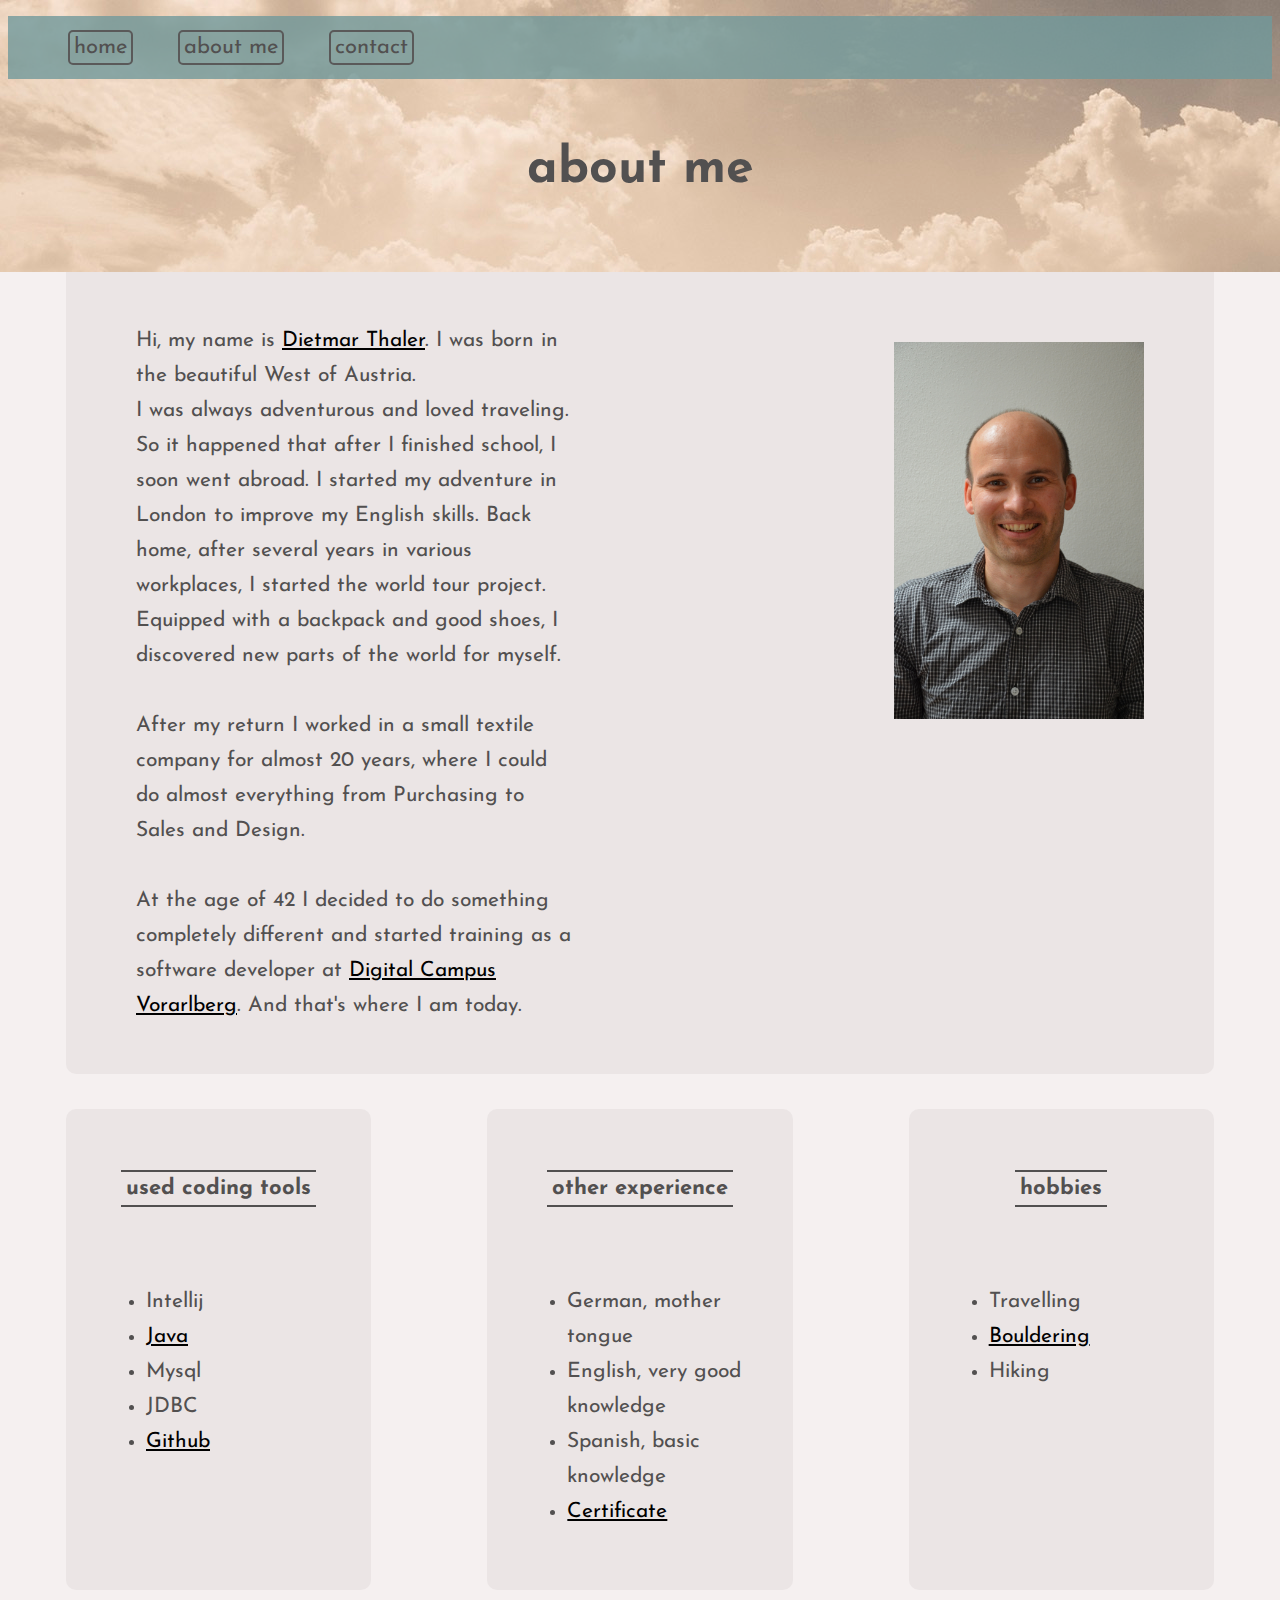
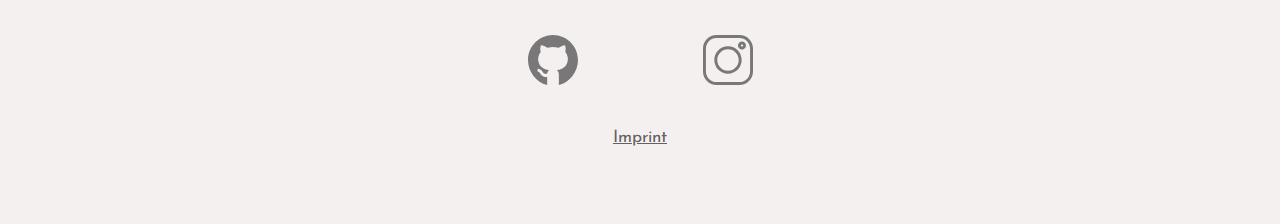
==== about.html @ 55e62fc2 "up" ====
<!DOCTYPE html>

<html>

<head>
    <meta charset="UTF-8">
    <meta name="viewport" content="width=device-width, initial-scale=1.0">
    <title>about me - Dietmar Thaler</title>
    <link href="https://fonts.googleapis.com/css?family=Josefin+Sans&display=swap" rel="stylesheet">
    <link rel="stylesheet" href="CSS/about.css">
</head>

<body>
    <nav class="navbar">
        <ul>
            <li><a href="./index.html">home</a></li>
            <li><a href="./about.html">about me</a></li>
            <li><a href="./contact.html">contact</a></li>
        </ul>
    </nav>
    <main>
        <h1>about me</h1>
        <div class="flex-container">
            <section class="flex-item">
                <!--about me text + a link to contact section (same link than in nav class-->
                <p>
                Hi, my name is <a href="./contact.html"> Dietmar Thaler</a>. 
                I was born in the beautiful West of Austria.<br> I was always adventurous and loved traveling.
                So it happened that after I finished school, I soon went abroad. I started my adventure in London to improve my English skills.
                Back home, after several years in various workplaces, I started the world tour project. Equipped with a backpack and good shoes, I
                discovered new parts of the world for myself.<br><br>
                After my return I worked in a small textile company for almost 20 years, where I could do almost everything from Purchasing
                to Sales and Design.<br><br> 
                At the age of 42 I decided to do something completely different and started training as a software developer
                at <a href="https://www.digitalcampusvorarlberg.at/" target="-blank">Digital Campus Vorarlberg</a>. And that's where I am today.
                </p>  
            </section>
            <section class="flex-item">
                <img id="profile" src="./IMAGES/profile pic.jpg">
            </section>
        </div>

        <div class="flex-container-lists">
            <section class="flex-item-lists">
                <h3><span>used coding tools</span></h3>
                <br>
                <ul>
                    <li>Intellij</li>
                    <li><a href="https://www.codecademy.com/learn/learn-java" target="-blank">Java</a></li>
                    <li>Mysql</li>
                    <li>JDBC</li>
                    <li><a href="https://github.com/thdietmar" target="_blank">Github</a></li>
                </ul>
            </section>
            <section class="flex-item-lists">
                <h3><span>other experience</span></h3>
                <br>
                <ul>
                    <li>German, mother tongue</li>
                    <li>English, very good knowledge</li>
                    <li>Spanish, basic knowledge</li>
                    <li><a href="./IMAGES/Certificate.pdf" target="_blank">Certificate</a></li>
                </ul>
            </section>
            <section class="flex-item-lists">
                <h3><span>hobbies</span></h3>
                <br>
                <ul>
                    <li>Travelling</li>
                    <li><a href="https://www.youtube.com/embed/Kto778JoFIY" target="_blank" frameborder="0" allow="accelerometer; autoplay; encrypted-media; gyroscope; picture-in-picture" allowfullscreen>Bouldering</a></li>
                    <li>Hiking</li>
                </ul>
            </section>
        </div>
    </main>

    <footer>
        <div class="social-links">
            <a href="https://github.com/thdietmar" target="_blank"><img src="./IMAGES/github.svg" alt="github icon"></a>
            <a href="https://www.instagram.com/dietmar_thaler/?hl=de" target="_blank"><img src="./IMAGES/instagram.svg" alt="instagram icon"></a>
        </div>
        <div class="imprint">
            <a href="imprint.html">Imprint</a>
        </div> 
    </footer>
</body>
</html>
---- CSS/about.css ----
body {
    font-family: 'Josefin Sans', sans-serif;
    color: rgb(82, 80, 80);
    background-color: rgb(245, 240, 240);
    background-image: url(../IMAGES/city.jpg);
    background-repeat: no-repeat;
   }
 
   a {
       color: black;
   }

.navbar {
    background-color: rgb(112, 153, 155, 0.8);
    margin-top: 75;
}

.navbar a {
    text-decoration: none;
    color: rgb(82, 80, 80);
    font-size: 22px;
    border: solid 2px rgb(90, 89, 89);
    border-radius: 5px;
    padding: 4px;  
}

.navbar li {
    display: inline-block;
    padding: 20px;
}

h1 {
    margin-top: 65px;
    font-size: 50px;
    text-align: center;
}

h3, span {
    font-size: 22px;
    font-weight: 800; 
    text-align: center;
}

span {
    border-bottom: 2px solid  rgb(82, 80, 80);
    border-top: 2px solid  rgb(82, 80, 80);
    padding: 5px;
}

.flex-container {
    background-color: rgb(235, 229, 229);
    font-size: 21px;
    line-height: 35px;
    border: none;
    border-radius: 0 0 10px 10px;
    margin: 77px 58px 30px 58px;
    padding: 30px 70px;
    display: flex;
}

.flex-item {
    flex: 1;
}

#profile {
    width: 250px;
    margin-top:  40px;
    margin-left: 320px;
}

.flex-container-lists {
    display: flex;
}

.flex-item-lists {
    background-color: rgb(235, 229, 229);
    font-size: 21px;
    line-height: 35px;
    border: none;
    border-radius: 10px;
    margin: 5px 58px;
    padding: 40px;
    flex: 1;
}

footer {
    text-align: center;
    padding: 40px;
}

.social-links a {
    margin: 60px;
}

.social-links img {
    height: 50px;
    opacity: 0.5;
}

footer .imprint {
    text-align: center;
    margin-top: 10px;
    padding: 30px;
}

footer .imprint a {
    color: rgb(99, 97, 97);
    font-size: 17px;
}
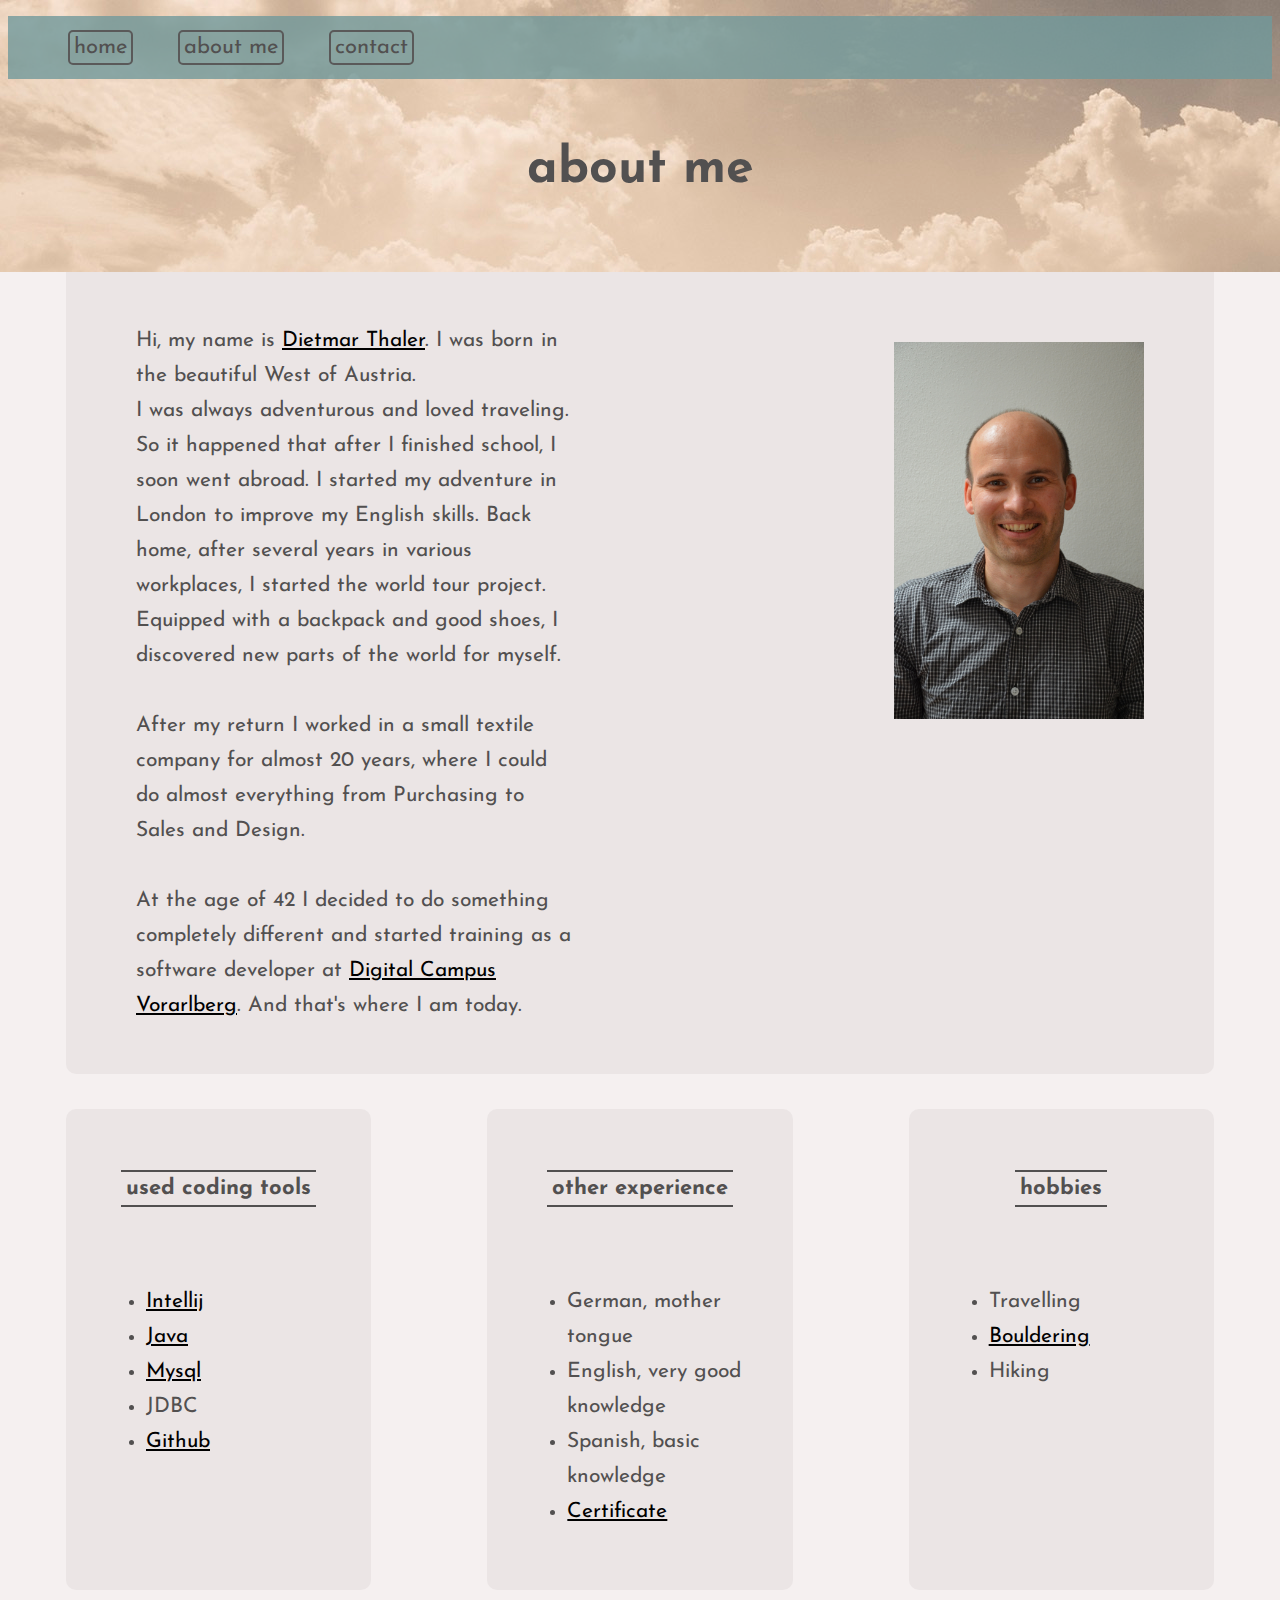
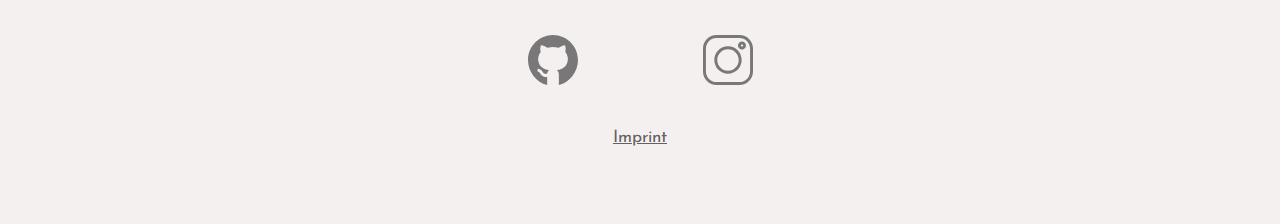
==== commit 670a182d: "added links" ====
--- a/about.html
+++ b/about.html
@@ -45,9 +45,9 @@
                 <h3><span>used coding tools</span></h3>
                 <br>
                 <ul>
-                    <li>Intellij</li>
-                    <li><a href="https://www.codecademy.com/learn/learn-java" target="-blank">Java</a></li>
-                    <li>Mysql</li>
+                    <li><a href="https://www.jetbrains.com/de-de/idea/" target="_blank">Intellij</a></li>
+                    <li><a href="https://www.codecademy.com/learn/learn-java" target="_blank">Java</a></li>
+                    <li><a href="https://www.mysql.com/de/" target="_blank">Mysql</a></li>
                     <li>JDBC</li>
                     <li><a href="https://github.com/thdietmar" target="_blank">Github</a></li>
                 </ul>
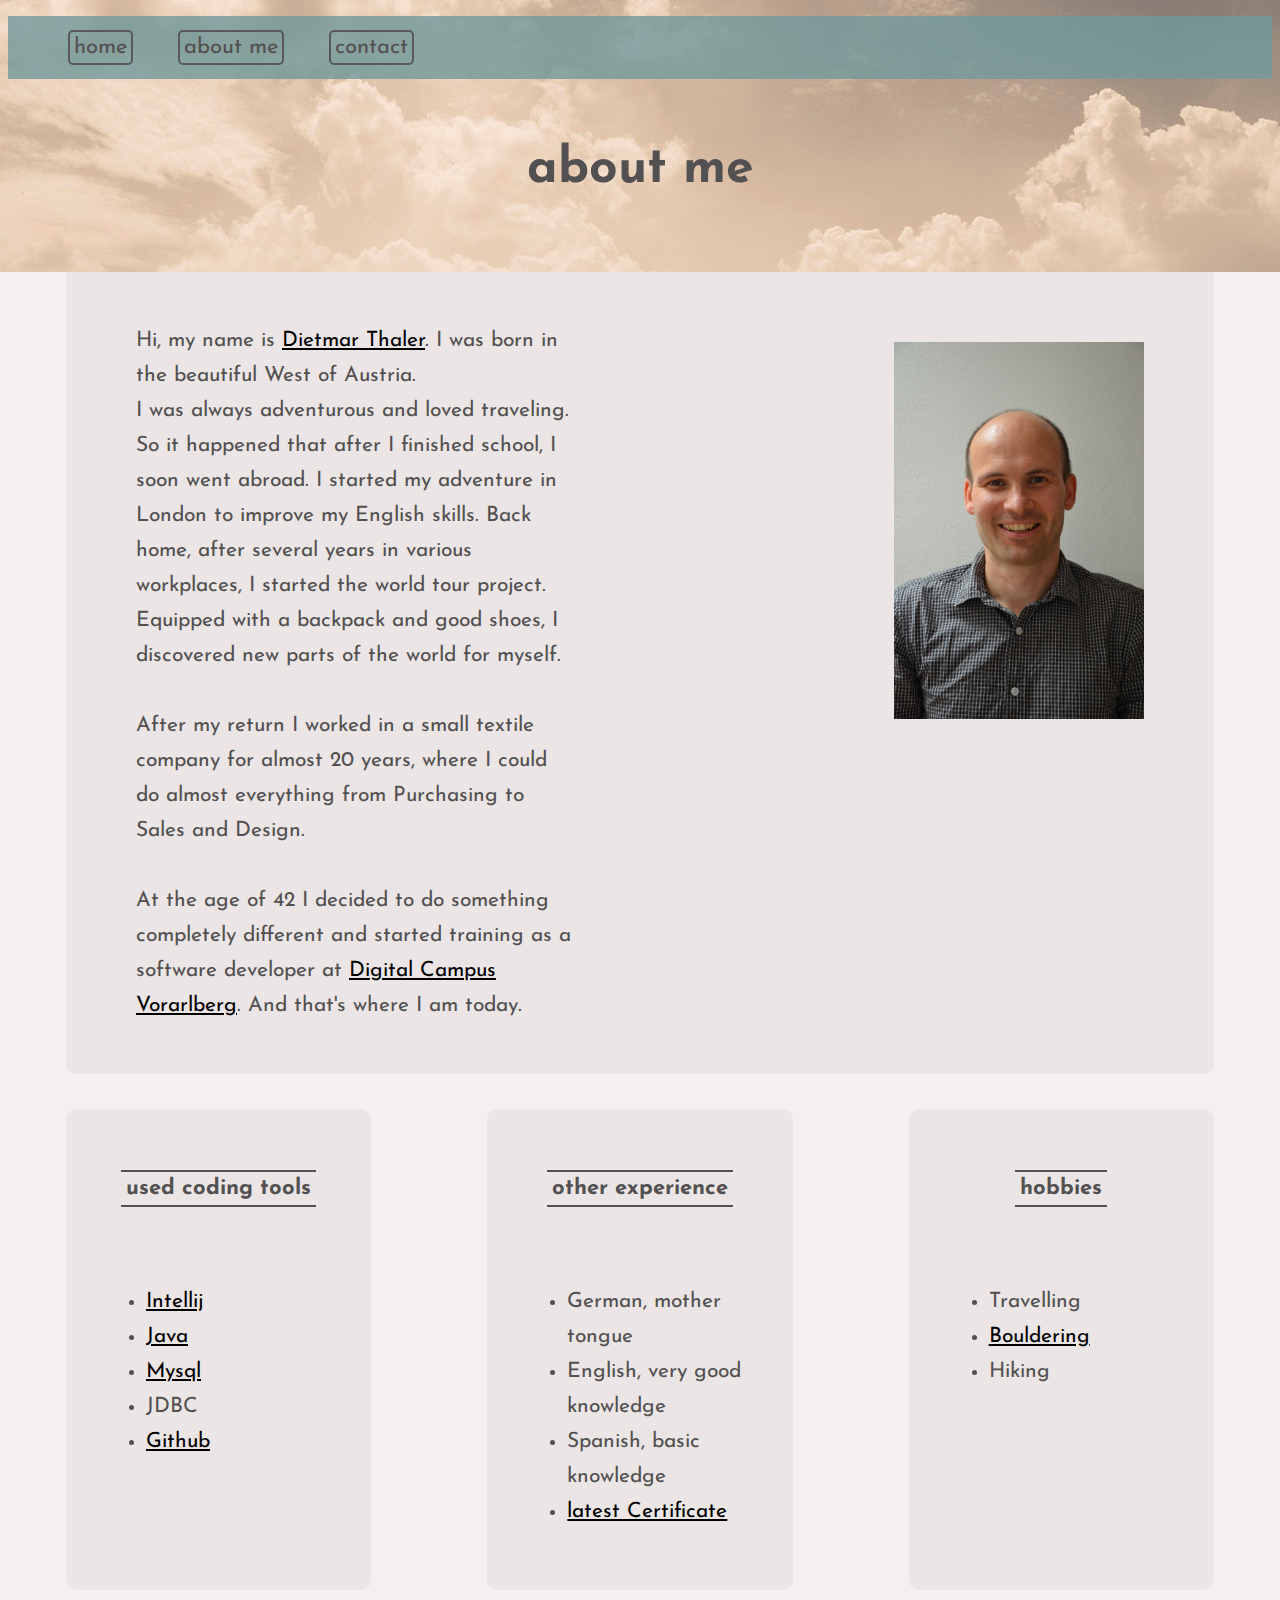
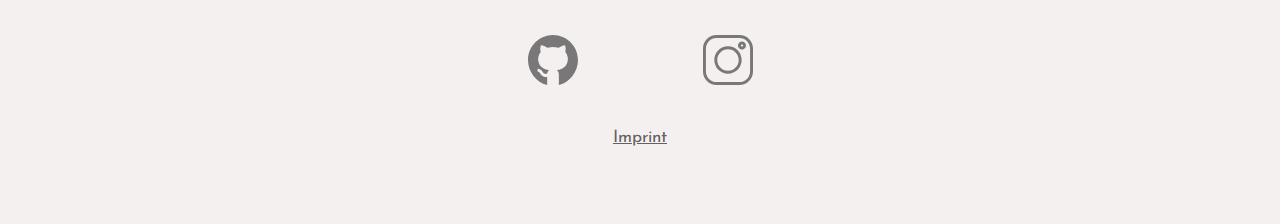
==== commit 50211846: "renamed link" ====
--- a/about.html
+++ b/about.html
@@ -59,7 +59,7 @@
                     <li>German, mother tongue</li>
                     <li>English, very good knowledge</li>
                     <li>Spanish, basic knowledge</li>
-                    <li><a href="./IMAGES/Certificate.pdf" target="_blank">Certificate</a></li>
+                    <li><a href="./IMAGES/Certificate.pdf" target="_blank">latest Certificate</a></li>
                 </ul>
             </section>
             <section class="flex-item-lists">
